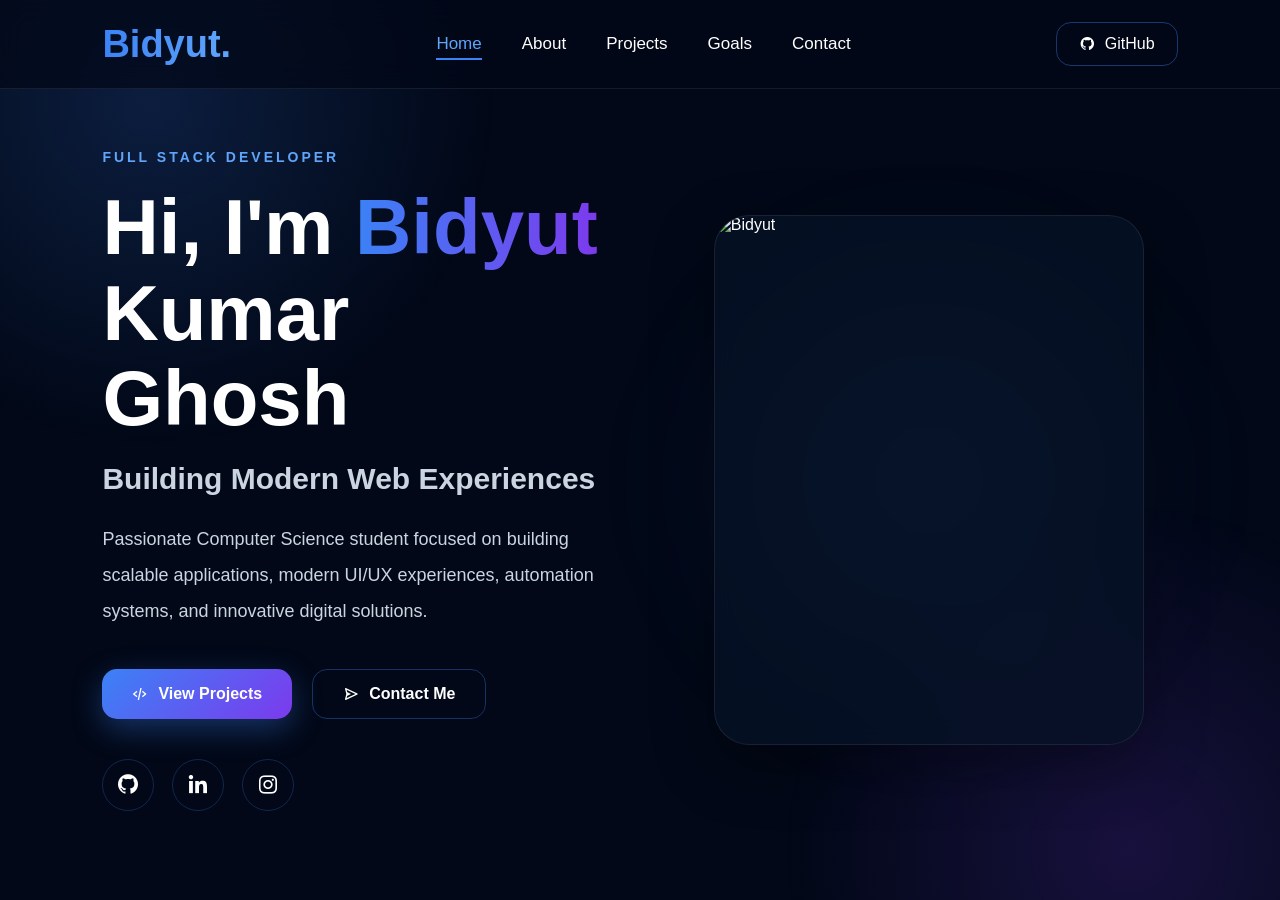
==== index.html @ c69e3bcd "first commit" ====
<!DOCTYPE html>
<html lang="en">

<head>

    <meta charset="UTF-8">
    <meta name="viewport" content="width=device-width, initial-scale=1.0">

    <title>Bidyut | Portfolio</title>

    <!-- CSS -->
    <link rel="stylesheet" href="assets/css/style.css">

    <!-- BOXICONS -->
    <link href='https://unpkg.com/boxicons@2.1.4/css/boxicons.min.css' rel='stylesheet'>

</head>

<body>

    <!-- =========================
         HEADER
    ========================== -->

    <header class="header">

        <a href="#" class="logo">
            Bidyut.
        </a>

        <nav class="navbar">

            <a href="#" class="active">Home</a>
            <a href="about.html">About</a>
            <a href="projects.html">Projects</a>
            <a href="goals.html">Goals</a>
            <a href="contact.html">Contact</a>

        </nav>

        <a href="https://github.com/Bidyut-Kumar-Ghosh"
           target="_blank"
           class="github-btn">

            <i class='bx bxl-github'></i>
            GitHub

        </a>

    </header>

    <!-- =========================
         HERO SECTION
    ========================== -->

    <section class="hero">

        <!-- LEFT -->

        <div class="hero-content">

            <p class="hero-tag">
                FULL STACK DEVELOPER
            </p>

            <h1>

                Hi, I'm <span>Bidyut</span><br>
                Kumar Ghosh

            </h1>

            <h3>

                Building Modern Web Experiences

            </h3>

            <p class="hero-description">

                Passionate Computer Science student focused on building
                scalable applications, modern UI/UX experiences,
                automation systems, and innovative digital solutions.

            </p>

            <!-- BUTTONS -->

            <div class="hero-buttons">

                <a href="projects.html" class="btn primary-btn">

                    <i class='bx bx-code-alt'></i>
                    View Projects

                </a>

                <a href="contact.html" class="btn secondary-btn">

                    <i class='bx bx-send'></i>
                    Contact Me

                </a>

            </div>

            <!-- SOCIALS -->

            <div class="social-icons">

                <a href="https://github.com/Bidyut-Kumar-Ghosh"
                   target="_blank">

                    <i class='bx bxl-github'></i>

                </a>

                <a href="#">

                    <i class='bx bxl-linkedin'></i>

                </a>

                <a href="https://www.instagram.com/_bidyutkrghosh_/"
                   target="_blank">

                    <i class='bx bxl-instagram'></i>

                </a>

            </div>

        </div>

        <!-- RIGHT -->

        <div class="hero-image">

            <!-- GLOW -->

            <div class="hero-glow"></div>

            <!-- MAIN IMAGE -->

            <div class="main-image-card">

                <img src="assets/images/profile/Main.png"
                     alt="Bidyut">

            </div>

        </div>

    </section>

</body>

</html>
---- assets/css/style.css ----
/* =========================
   GLOBAL
========================= */

*{
    margin:0;
    padding:0;
    box-sizing:border-box;
    font-family:'Segoe UI',sans-serif;
    scroll-behavior:smooth;
}

:root{

    --bg:#020817;
    --card:#071226;

    --primary:#3b82f6;
    --secondary:#7c3aed;

    --text:#ffffff;
    --paragraph:#cbd5e1;
    --muted:#94a3b8;

    --border:rgba(255,255,255,0.08);

}

body{

    background:var(--bg);
    color:var(--text);

    overflow-x:hidden;

}

/* =========================
   BACKGROUND EFFECTS
========================= */

body::before{

    content:"";

    position:fixed;

    width:700px;
    height:700px;

    background:
    radial-gradient(
        circle,
        rgba(59,130,246,0.18),
        transparent 70%
    );

    top:-250px;
    left:-200px;

    z-index:-1;

}

body::after{

    content:"";

    position:fixed;

    width:700px;
    height:700px;

    background:
    radial-gradient(
        circle,
        rgba(124,58,237,0.18),
        transparent 70%
    );

    bottom:-300px;
    right:-200px;

    z-index:-1;

}

/* =========================
   HEADER
========================= */

.header{

    width:100%;

    padding:22px 8%;

    display:flex;
    justify-content:space-between;
    align-items:center;

    position:fixed;
    top:0;
    left:0;

    z-index:999;

    backdrop-filter:blur(15px);

    background:rgba(2,8,23,0.7);

    border-bottom:1px solid var(--border);

}

.logo{

    font-size:38px;
    font-weight:800;

    text-decoration:none;

    background:
    linear-gradient(
        90deg,
        var(--primary),
        #60a5fa
    );

    -webkit-background-clip:text;
    -webkit-text-fill-color:transparent;

}

/* =========================
   NAVBAR
========================= */

.navbar{

    display:flex;
    gap:40px;

}

.navbar a{

    color:var(--text);

    text-decoration:none;

    font-size:17px;
    font-weight:500;

    position:relative;

    transition:0.3s;

}

.navbar a::after{

    content:"";

    position:absolute;

    width:0%;
    height:2px;

    background:var(--primary);

    left:0;
    bottom:-6px;

    transition:0.4s;

}

.navbar a:hover::after,
.navbar .active::after{
    width:100%;
}

.navbar a:hover,
.navbar .active{
    color:#60a5fa;
}

/* =========================
   GITHUB BUTTON
========================= */

.github-btn{

    padding:12px 22px;

    border-radius:15px;

    border:1px solid rgba(59,130,246,0.4);

    color:white;

    text-decoration:none;

    display:flex;
    align-items:center;
    gap:10px;

    transition:0.4s;

}

.github-btn:hover{

    background:
    linear-gradient(
        135deg,
        var(--primary),
        var(--secondary)
    );

    transform:translateY(-3px);

}

/* =========================
   HERO
========================= */

.hero{

    min-height:100vh;

    display:flex;
    justify-content:space-between;
    align-items:center;

    padding:140px 8% 80px;

    gap:80px;

}

/* =========================
   LEFT
========================= */

.hero-content{
    flex:1;
}

.hero-tag{

    color:#60a5fa;

    letter-spacing:3px;

    font-size:14px;
    font-weight:600;

    margin-bottom:20px;

}

.hero-content h1{

    font-size:78px;
    line-height:1.1;

    margin-bottom:20px;

}

.hero-content h1 span{

    background:
    linear-gradient(
        90deg,
        var(--primary),
        var(--secondary)
    );

    -webkit-background-clip:text;
    -webkit-text-fill-color:transparent;

}

.hero-content h3{

    font-size:30px;

    color:#cbd5e1;

    margin-bottom:25px;

}

.hero-description{

    max-width:650px;

    color:var(--paragraph);

    line-height:2;

    font-size:18px;

}

/* =========================
   BUTTONS
========================= */

.hero-buttons{

    display:flex;
    gap:20px;

    margin-top:40px;

    flex-wrap:wrap;

}

.btn{

    padding:15px 30px;

    border-radius:15px;

    text-decoration:none;

    display:flex;
    align-items:center;
    gap:10px;

    font-weight:600;

    transition:0.4s;

}

.primary-btn{

    background:
    linear-gradient(
        135deg,
        var(--primary),
        var(--secondary)
    );

    color:white;

    box-shadow:
    0 10px 30px rgba(59,130,246,0.35);

}

.primary-btn:hover{

    transform:
    translateY(-3px);

}

.secondary-btn{

    border:1px solid rgba(59,130,246,0.35);

    color:white;

}

.secondary-btn:hover{

    background:
    linear-gradient(
        135deg,
        var(--primary),
        var(--secondary)
    );

}

/* =========================
   SOCIALS
========================= */

.social-icons{

    display:flex;
    gap:18px;

    margin-top:40px;

}

.social-icons a{

    width:52px;
    height:52px;

    border-radius:50%;

    display:flex;
    align-items:center;
    justify-content:center;

    color:white;

    text-decoration:none;

    font-size:24px;

    border:1px solid rgba(59,130,246,0.25);

    transition:0.4s;

}

.social-icons a:hover{

    background:
    linear-gradient(
        135deg,
        var(--primary),
        var(--secondary)
    );

    transform:translateY(-4px);

}

/* =========================
   RIGHT
========================= */

.hero-image{

    flex:1;

    display:flex;
    justify-content:center;
    align-items:center;

    position:relative;

}

/* GLOW */

.hero-glow{

    position:absolute;

    width:500px;
    height:500px;

    background:
    radial-gradient(
        circle,
        rgba(59,130,246,0.22),
        transparent 70%
    );

    filter:blur(60px);

    z-index:1;

}

/* IMAGE CARD */

.main-image-card{

    width:430px;
    height:530px;

    border-radius:35px;

    overflow:hidden;

    position:relative;

    z-index:2;

    border:
    1px solid rgba(255,255,255,0.08);

    background:rgba(7,18,38,0.8);

    backdrop-filter:blur(12px);

    box-shadow:
    0 20px 60px rgba(0,0,0,0.35);

    animation:floatImage 4s ease-in-out infinite;

}

.main-image-card img{

    width:100%;
    height:100%;

    object-fit:cover;

}

/* FLOATING CARD */

.floating-card{

    position:absolute;

    bottom:10px;
    right:-20px;

    background:
    rgba(7,18,38,0.92);

    border:
    1px solid rgba(255,255,255,0.08);

    padding:16px 22px;

    border-radius:20px;

    display:flex;
    align-items:center;
    gap:15px;

    z-index:3;

    text-decoration:none;

    backdrop-filter:blur(12px);

    transition:0.4s;

}

.floating-card:hover{

    transform:translateY(-5px);

}

.floating-card i{

    font-size:36px;

    color:#e1306c;

}

.floating-card h4{

    color:white;

    font-size:15px;

}

.floating-card p{

    font-size:13px;

    color:#94a3b8;

}

/* FLOAT */

@keyframes floatImage{

    0%{
        transform:translateY(0px);
    }

    50%{
        transform:translateY(-18px);
    }

    100%{
        transform:translateY(0px);
    }

}

/* =========================
   RESPONSIVE
========================= */

@media(max-width:1100px){

    .hero{
        flex-direction:column;
        text-align:center;
    }

    .hero-description{
        margin:auto;
    }

    .hero-buttons{
        justify-content:center;
    }

    .social-icons{
        justify-content:center;
    }

}

@media(max-width:768px){

    .header{

        flex-direction:column;
        gap:20px;

    }

    .navbar{

        flex-wrap:wrap;
        justify-content:center;

        gap:20px;

    }

    .hero-content h1{
        font-size:52px;
    }

    .main-image-card{

        width:320px;
        height:420px;

    }

}

@media(max-width:500px){

    .hero{
        padding-left:5%;
        padding-right:5%;
    }

    .hero-content h1{
        font-size:42px;
    }

    .hero-content h3{
        font-size:22px;
    }

    .hero-description{
        font-size:16px;
    }

}
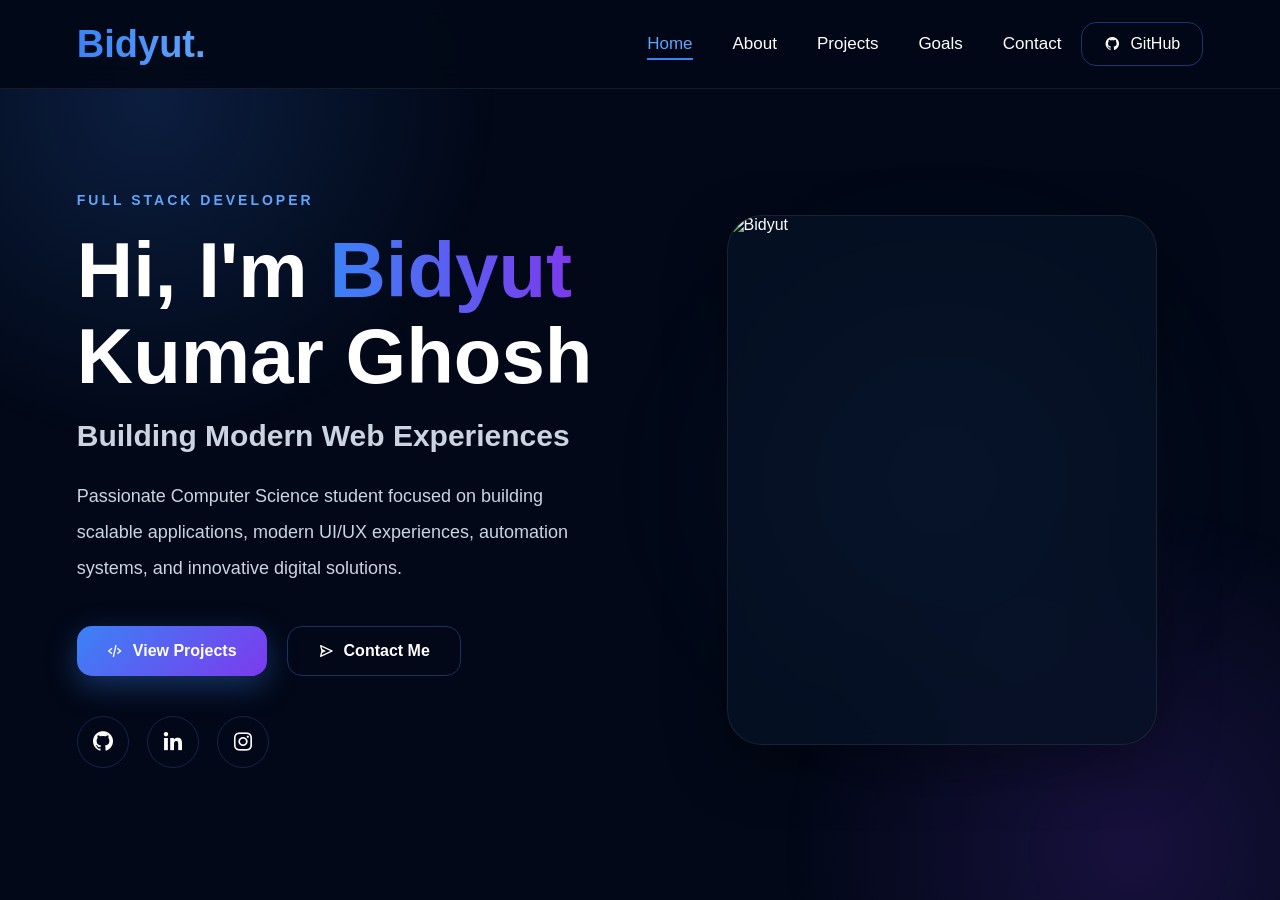
==== commit 418b08ae: "update viewport meta tag for responsive design across multiple pages" ====
--- a/index.html
+++ b/index.html
@@ -4,12 +4,13 @@
 <head>
 
     <meta charset="UTF-8">
-    <meta name="viewport" content="width=device-width, initial-scale=1.0">
+    <meta name="viewport" content="width=device-width, initial-scale=1.0, maximum-scale=1.0, user-scalable=no, viewport-fit=cover">
 
     <title>Bidyut | Portfolio</title>
 
     <!-- CSS -->
     <link rel="stylesheet" href="assets/css/style.css">
+    <link rel="stylesheet" href="assets/css/responsive.css">
 
     <!-- BOXICONS -->
     <link href='https://unpkg.com/boxicons@2.1.4/css/boxicons.min.css' rel='stylesheet'>
@@ -46,6 +47,12 @@
             GitHub
 
         </a>
+
+        <button class="hamburger" id="hamburger">
+            <span></span>
+            <span></span>
+            <span></span>
+        </button>
 
     </header>
 
@@ -153,6 +160,7 @@
 
     </section>
 
+    <script src="assets/js/main.js"></script>
 </body>
 
 </html>
--- a/assets/css/style.css
+++ b/assets/css/style.css
@@ -26,12 +26,24 @@
 
 }
 
+html{
+
+    overflow-x:hidden;
+
+    width:100%;
+
+}
+
 body{
 
     background:var(--bg);
     color:var(--text);
 
     overflow-x:hidden;
+
+    width:100%;
+
+    position:relative;
 
 }
 
@@ -93,7 +105,7 @@
 
     width:100%;
 
-    padding:22px 8%;
+    padding:22px 6%;
 
     display:flex;
     justify-content:space-between;
@@ -102,14 +114,17 @@
     position:fixed;
     top:0;
     left:0;
+    right:0;
 
     z-index:999;
 
     backdrop-filter:blur(15px);
 
-    background:rgba(2,8,23,0.7);
+    background:rgba(2,8,23,0.9);
 
     border-bottom:1px solid var(--border);
+
+    gap:20px;
 
 }
 
@@ -141,6 +156,8 @@
     display:flex;
     gap:40px;
 
+    margin-left:auto;
+
 }
 
 .navbar a{
@@ -207,6 +224,8 @@
     gap:10px;
 
     transition:0.4s;
+
+    white-space:nowrap;
 
 }
 
@@ -235,7 +254,7 @@
     justify-content:space-between;
     align-items:center;
 
-    padding:140px 8% 80px;
+    padding:140px 6% 80px;
 
     gap:80px;
 
--- a/assets/css/responsive.css
+++ b/assets/css/responsive.css
@@ -0,0 +1,181 @@
+/* Hamburger Menu Styles */
+.hamburger {
+    display: none;
+    flex-direction: column;
+    cursor: pointer;
+    background: none;
+    border: none;
+    padding: 0.5rem;
+    gap: 0.4rem;
+    margin-left: auto;
+    z-index: 1001;
+}
+
+.hamburger span {
+    display: block;
+    width: 25px;
+    height: 3px;
+    background-color: #fff;
+    border-radius: 2px;
+    transition: all 0.3s ease;
+}
+
+.hamburger.active span:nth-child(1) {
+    transform: rotate(45deg) translate(10px, 10px);
+}
+
+.hamburger.active span:nth-child(2) {
+    opacity: 0;
+}
+
+.hamburger.active span:nth-child(3) {
+    transform: rotate(-45deg) translate(7px, -7px);
+}
+
+@media(max-width:900px){
+    .hamburger {
+        display: flex;
+    }
+
+    .navbar {
+        position: fixed !important;
+        top: 70px !important;
+        left: auto !important;
+        right: 0 !important;
+        bottom: 0 !important;
+        width: 350px !important;
+        max-width: 90vw !important;
+        display: none !important;
+        flex-direction: column !important;
+        margin: 0 !important;
+        gap: 0 !important;
+        background: linear-gradient(135deg, rgba(2, 8, 23, 0.99) 0%, rgba(2, 8, 23, 0.96) 100%) !important;
+        backdrop-filter: blur(25px) !important;
+        padding: 1.5rem 0 !important;
+        z-index: 1000 !important;
+        overflow-y: auto !important;
+        box-shadow: -3px 0 25px rgba(0, 0, 0, 0.6) !important;
+        border-left: 1px solid rgba(59, 130, 246, 0.2) !important;
+        animation: slideInRight 0.4s cubic-bezier(0.4, 0, 0.2, 1) !important;
+    }
+
+    @keyframes slideInRight {
+        from {
+            transform: translateX(100%);
+            opacity: 0;
+        }
+        to {
+            transform: translateX(0);
+            opacity: 1;
+        }
+    }
+
+    .navbar.active {
+        display: flex !important;
+    }
+
+    .navbar a {
+        display: block !important;
+        width: 100% !important;
+        padding: 1.3rem 1.8rem !important;
+        border-bottom: 1px solid rgba(255, 255, 255, 0.06) !important;
+        border-left: none !important;
+        transition: all 0.3s ease !important;
+        font-weight: 500 !important;
+        text-decoration: none !important;
+        color: var(--text) !important;
+    }
+
+    .navbar a:hover {
+        background-color: rgba(59, 130, 246, 0.2) !important;
+        padding-left: 2.2rem !important;
+        color: #60a5fa !important;
+        border-left: 3px solid #3b82f6 !important;
+    }
+
+    .navbar a.active {
+        color: #60a5fa !important;
+        background-color: rgba(59, 130, 246, 0.15) !important;
+        border-left: 3px solid #3b82f6 !important;
+        padding-left: 1.5rem !important;
+    }
+
+    .hero{
+        flex-direction:column;
+        text-align:center;
+        padding-top:100px;
+        padding-bottom:50px;
+    }
+
+    .hero-image img{
+        width:250px;
+        margin-top:40px;
+    }
+
+    .header {
+        padding: 16px 5%;
+    }
+
+    .github-btn {
+        display: none;
+    }
+}
+
+@media(max-width:768px){
+    .header {
+        padding: 14px 4%;
+    }
+
+    .logo {
+        font-size: 28px;
+    }
+
+    .hero {
+        padding: 120px 5% 40px;
+        gap: 40px;
+    }
+
+    .hero-content h1 {
+        font-size: 48px;
+    }
+
+    .hero-content h3 {
+        font-size: 22px;
+    }
+
+    .navbar {
+        max-width: 300px;
+    }
+}
+
+@media(max-width:480px){
+    .header {
+        padding: 12px 3%;
+    }
+
+    .logo {
+        font-size: 24px;
+    }
+
+    .hero {
+        padding: 100px 4% 30px;
+        gap: 30px;
+    }
+
+    .hero-content h1 {
+        font-size: 36px;
+    }
+
+    .hero-content h3 {
+        font-size: 18px;
+    }
+
+    .navbar {
+        max-width: 100%;
+        width: 100%;
+    }
+
+    .navbar a {
+        padding: 1rem 1.5rem;
+    }
+}
